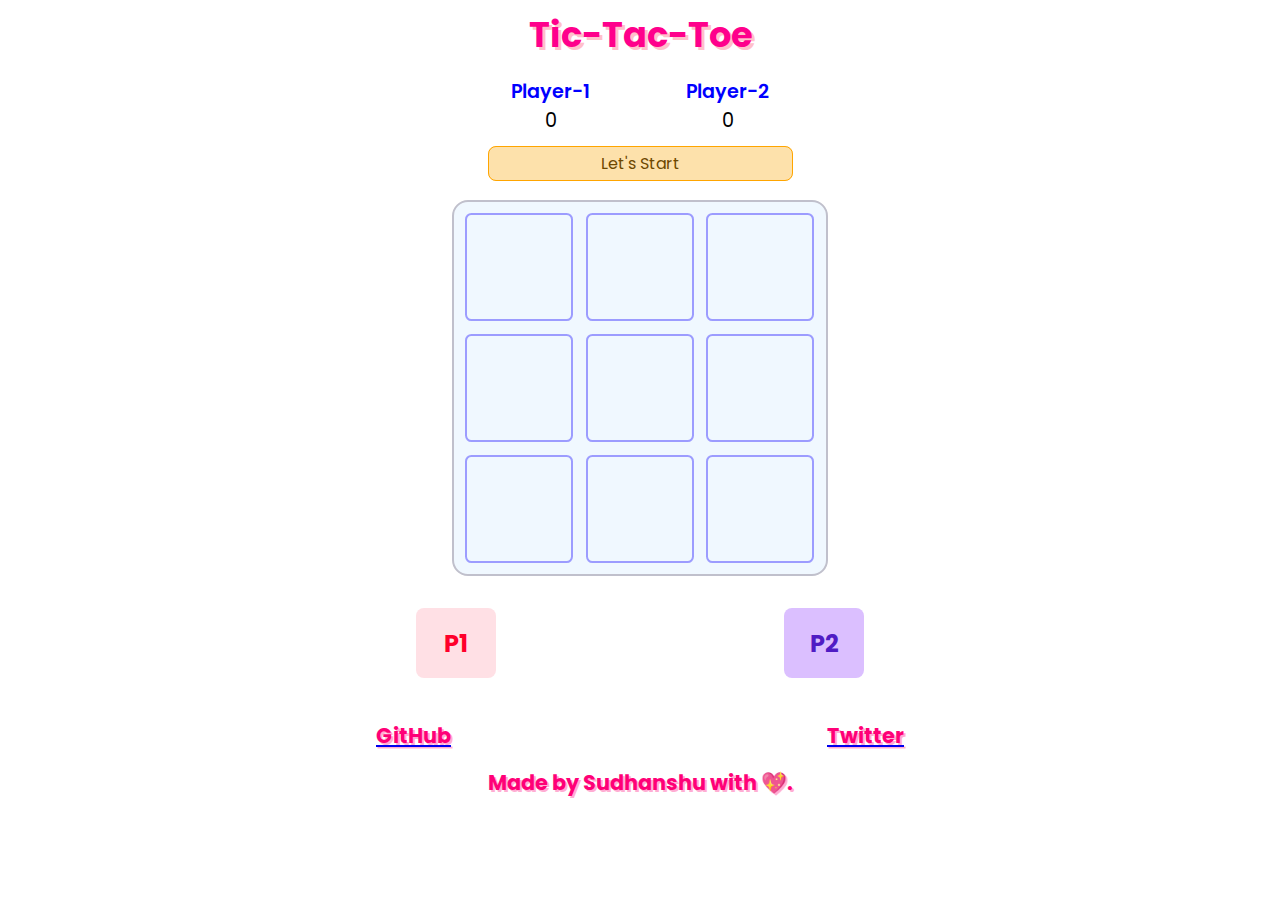
==== index.html @ a20a39d0 "Rename tic-tac-toe.html to index.html" ====
<!DOCTYPE html>
<html lang="en">
<head>
    <meta charset="UTF-8">
    <meta http-equiv="X-UA-Compatible" content="IE=edge">
    <meta name="viewport" content="width=device-width, initial-scale=1.0">
    <link rel="icon" type="image/x-icon" href="favicon.ico" />
    <title>Tac-Tac-Toe</title>
    <link rel="stylesheet" href="tic-tac-toe.css">
</head>
<body>
<audio id="start">
  <source src="start.mp3" type="audio/mpeg">
</audio>
<audio id="tapp">
  <source src="tapp.mp3" type="audio/mpeg">
</audio>
<audio id="game-end">
  <source src="game-end.mp3" type="audio/mpeg">
</audio>
<audio id="final-win">
  <source src="final_win.mp3" type="audio/mpeg">
</audio>
    <section>
        <h1 class="head">Tic-Tac-Toe</h1>
        <div class="results">
            <div class="p1-result result-box">
                <p class="playerID">Player-1</p>
                <p class="p1-score">0</p>
            </div>
            <div class="p2-result result-box">
                <p class="playerID">Player-2</p>
                <p class="p2-score">0</p>
            </div>
        </div>
        <div class="msg">
            <span class="msgtxt">
                Let's Start
            </span>
        </div>
        <div class="container">
                 <div class="grid1 btn"></div>
                 <div class="grid1 btn"></div>
                 <div class="grid1 btn"></div>
                 <div class="grid4 btn"></div>
                 <div class="grid5 btn"></div>
                 <div class="grid6 btn"></div>
                 <div class="grid7 btn"></div>
                 <div class="grid8 btn"></div>
                 <div class="grid9 btn"></div>
        </div>

        <div class="players">
            <div class="coverb c1"><div class="player1 player animate1">P1</div></div>
            <div class="coverb c2"><div class="player2 player">P2</div></div>
            <button class="replay none" onclick="Replay()">Replay</button>
        </div>
        <div class="links">
            <a href="https://github.com/SudhansuuRanjan"><h2>GitHub</h2></a>
            <a href="https://Twitter.com/Sudhanss_u"><h2>Twitter</h2></a>
        </div>
        <h2> <i class="fas fa-code"></i> Made by Sudhanshu with 💖. <i class="fas fa-code"></i></h2>
    </section>
    <script src="tic-tac-toe.js"></script>
</body>
</html>
---- tic-tac-toe.css ----
@import url('https://fonts.googleapis.com/css2?family=Poppins');
*{
    margin: 0;
    padding: 0;
    text-align: center;
    font-family: poppins;
}
section{
    display: flex;
    flex-direction: column;
    justify-content: center;
}
.head{
    font-size: 2.2rem;
    margin-bottom: 1rem;
    margin-top: 0.5rem;
    text-shadow: 3px 3px pink; 
    color:rgb(255, 0, 140);
}
.btn{
    height: 6.5rem;
    width:6.5rem;
    margin:0.4rem;
    margin-bottom: 0.4rem;
    border-radius: 0.4rem;
    border : 2px solid rgb(156, 156, 255);
    cursor: pointer;
    font-size: 1.6rem;
}
.container{
    margin-top: 1.5rem;
    background-color: aliceblue;
    width: 23rem;
    align-self: center;
    border: 2px solid rgb(192, 192, 204);
    border-radius: 1rem;
    padding: 0.3rem 0 0.3rem 0.3rem;
    display:flex;
    flex-wrap: wrap;
}
.players{
    display: flex;
    justify-content: center;
}
.player{
   padding: 1.1rem 1.5rem;
   border-radius: 0.5rem;
   font-weight: 700;
   font-size: 1.5rem;
}
.coverb{
    margin: 2rem 9rem;
    height: 4rem;
    width:5rem;
}
.player1{
    box-sizing: border-box;
   background-color: rgb(255, 224, 229);
   color:rgb(255, 0, 43); 
}
.animate1{
    animation: pulsate1 0.5s infinite alternate;
}
.player2{
    box-sizing: border-box;
    background-color: rgb(219, 191, 255);
    color:rgb(79, 28, 196);
}
.animate2{
    animation: pulsate2 0.5s infinite alternate;
}

@keyframes pulsate1 {
  100% {
    /* Larger blur radius */
    border: 3px solid red;
  }
 0% {
    /* A slightly smaller blur radius */
    border: 0px solid red;
     
  }
}

@keyframes pulsate2 {
  100% {
    /* Larger blur radius */
    border: 3px solid rgb(165, 0, 165);
  }
 0% {
    /* A slightly smaller blur radius */
    border: 0px solid violet;
     
  }
}

.disable{
    background-color:rgb(219, 219, 219);
}
.grid{
    padding-top: 1rem;
    font-size: 3rem;
}
.red{
    background-color: rgb(255, 236, 239);
    color:rgb(255, 0, 43);
    border: 2px solid rgb(255, 218, 218);
}
.blue{
    background-color: rgb(238, 225, 255);
    color:rgb(79, 28, 196);
    border: 2px solid rgb(213, 213, 253);
}
.results{
    display:flex;
    justify-content: center;
}
.result-box{
    margin: 0 3rem 1rem 3rem;
}
.playerID{
    font-size: 1.2rem;
    color:blue;
    font-weight: 600;
}
.p1-score,.p2-score{
  font-size: 1.2rem;

}
.msgtxt{
  background-color: rgb(253, 225, 171);
  padding: 0.3rem 7rem;
  border-radius: 0.5rem;
  border:1px solid orange;
  color:rgb(110, 72, 0);
}

.green{
  background-color: rgb(201, 255, 196);
  color:rgb(0, 158, 0); 
  border:1px solid rgb(0, 163, 0);
  font-weight: 600;
}
.violet{
  background-color: rgb(217, 196, 255);
  color:rgb(72, 0, 105); 
  border:1px solid rgb(72, 0, 105);
  font-weight: 600;
}
.red{
  background-color: rgb(255, 204, 213);
  color:red; 
  border:1px solid red;
  font-weight: 600;
}
.none{
    display:none;
}
.replay{
    padding: 0.7rem 3rem;
    border: none;
    color:rgb(255, 85, 23);
    background-color: rgb(255, 233, 192);
    font-weight: 600;
    border-radius: 0.3rem;
    margin-top: 2rem;
    cursor:pointer;
    margin-bottom: 3rem;
}
.replay:active{
   background-color: rgb(255, 217, 146); 
}
@media (min-width:800px) {
  .links{
  margin: 1rem 0;
  display: flex;
  justify-content:space-evenly;
}
h2{
    font-size: 1.3rem;
    color: rgb(255, 0, 119);
    text-shadow: 1.5px  1.5px rgb(255, 173, 211);
}
}
@media (max-width:800px) {
  .msgtxt{
  background-color: rgb(253, 225, 171);
  padding: 0.3rem 2rem;
  border:1px solid orange;
  color:rgb(110, 72, 0);
}
.coverb{
    margin: 2rem 3rem;
    height: 4rem;
    width:5rem;
}
.head{
    font-size: 2.4rem;
    margin-bottom: 1rem;
    margin-top:1.5rem;
}
.btn{
    height: 6rem;
    width:5.8rem;
    margin:0.4rem;
    margin-bottom: 0.4rem;
    border-radius: 0.4rem;
    border : 2px solid rgb(156, 156, 255);
    cursor: pointer;
    font-size: 1.6rem;
}
.container{
    margin-top: 3rem;
    background-color: aliceblue;
    width: 21rem;
    align-self: center;
    border: 2px solid rgb(192, 192, 204);
    border-radius: 1rem;
    padding: 0.3rem 0 0.3rem 0.3rem;
    display:flex;
    flex-wrap: wrap;
}
.grid{
    padding-top: 0.8rem;
    font-size: 3rem;
}
.links{
  display: flex;
  justify-content:space-evenly;
}
h2{
    font-size: 1.3rem;
    color: rgb(255, 0, 119);
    text-shadow: 1.5px  1.5px rgb(255, 173, 211);
}
}
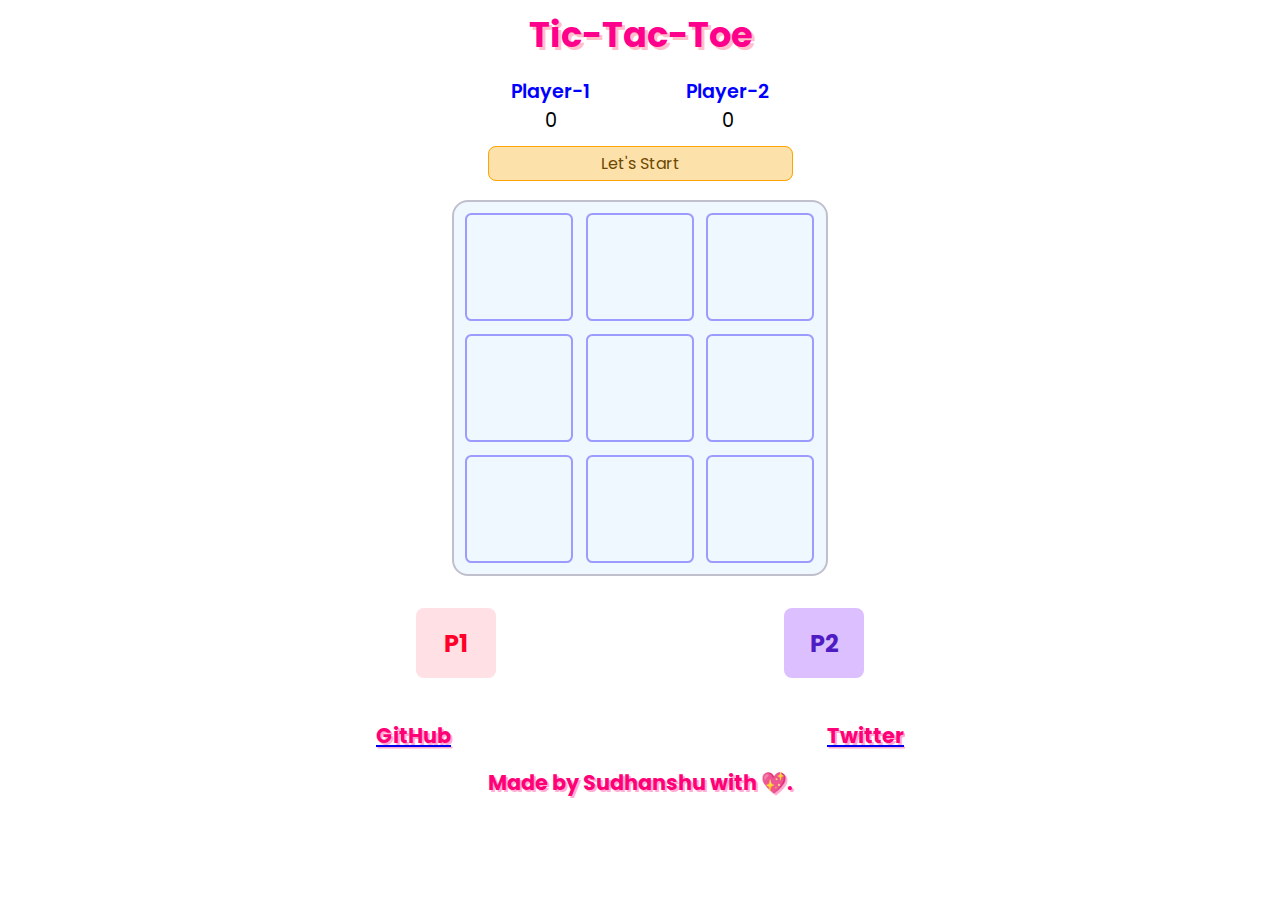
==== commit a5c84f41: "Update index.html" ====
--- a/index.html
+++ b/index.html
@@ -4,6 +4,10 @@
     <meta charset="UTF-8">
     <meta http-equiv="X-UA-Compatible" content="IE=edge">
     <meta name="viewport" content="width=device-width, initial-scale=1.0">
+    <meta
+      name="description"
+      content="tic-tac-toe game with interactive theme"
+    />
     <link rel="icon" type="image/x-icon" href="favicon.ico" />
     <title>Tac-Tac-Toe</title>
     <link rel="stylesheet" href="tic-tac-toe.css">
